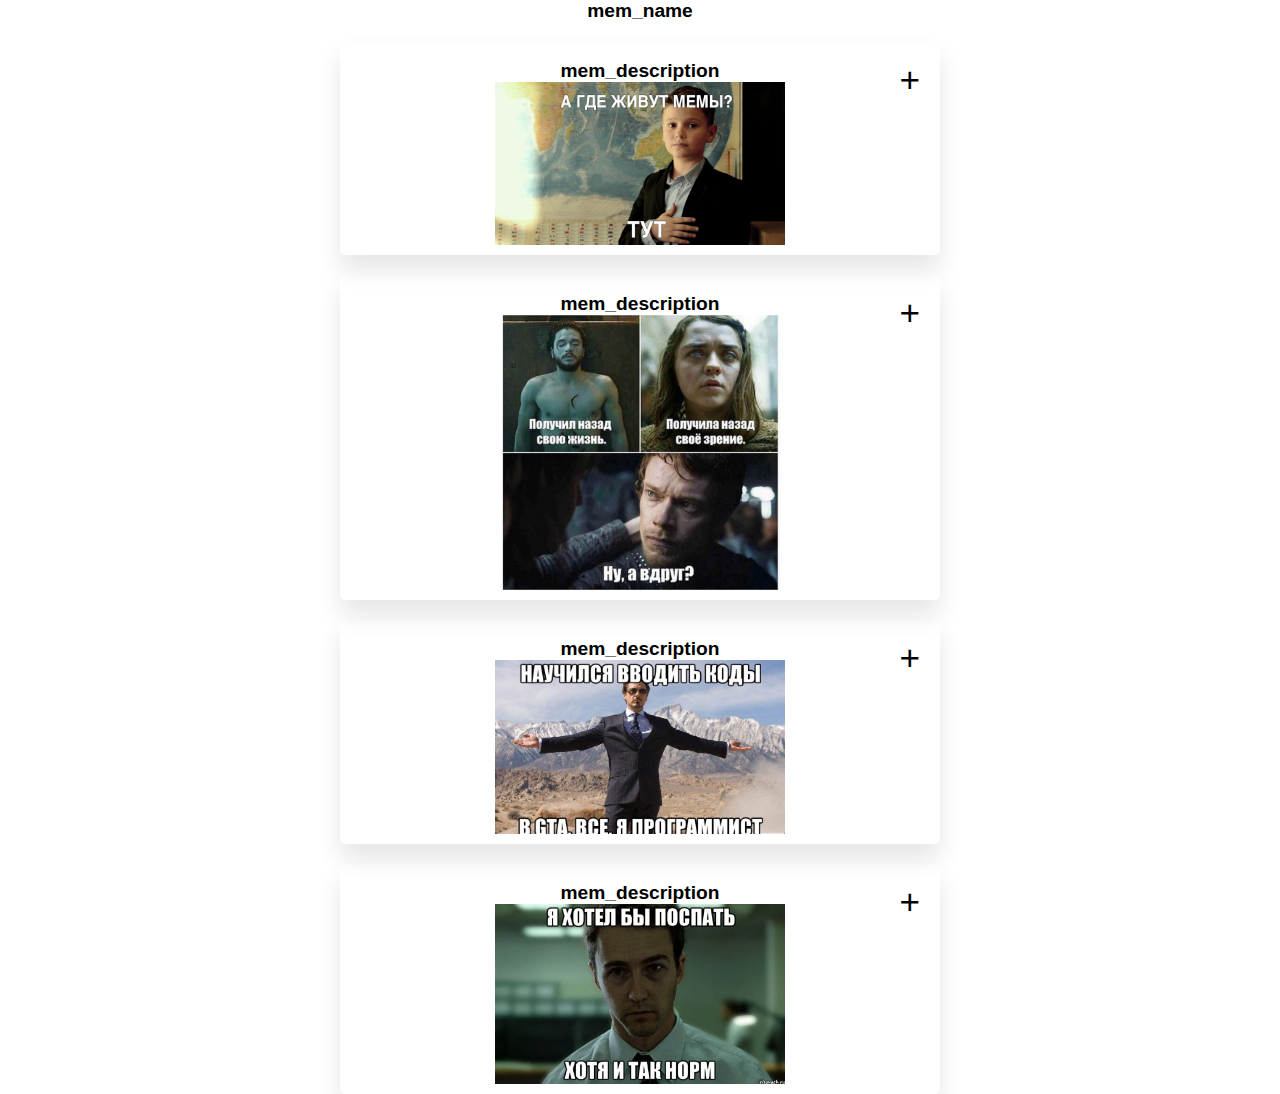
==== cssBayan/index.html @ e83a721f "feat: add media breakpoints (Sun, Mar 12, 2023 02:21:53 AM)" ====
<!DOCTYPE html>
<html lang="en">
<head>
  <meta charset="UTF-8">
  <meta http-equiv="X-UA-Compatible" content="IE=edge">
  <meta name="viewport" content="width=device-width, initial-scale=1.0">
  <title>cssBayan</title>
  <link rel="stylesheet" href="style.css">
</head>
<body>
  <div class="container">
    <h1 class="accord_title">mem_name</h1>
    <div class="tab">
      <input type="radio" name="mem" id="first_mem">
      <label for="first_mem">
       <h2 class="title_description" >mem_description</h2>
       <img src="../cssBayan/img/mem.jpg" alt="mem" class="mem_img">
      </label>
    </div>
    <div class="tab">
      <input type="radio" name="mem1" id="second_mem">
      <label for="second_mem">
       <h2 class="title_description" >mem_description</h2>
       <img src="../cssBayan/img/mem1.jpg" alt="mem2" class="mem_img">
      </label>
    </div>
    <div class="tab">
      <input type="radio" name="mem2" id="third_mem">
      <label for="third_mem">
       <h2 class="title_description" >mem_description</h2>
       <img src="../cssBayan/img/mem2.jpg" alt="mem3" class="mem_img">
      </label>
    </div>
    <div class="tab">
      <input type="radio" name="mem3" id="fours_mem">
      <label for="fours_mem">
       <h2 class="title_description" >mem_description</h2>
       <img src="../cssBayan/img/mem3.jpg" alt="mem4" class="mem_img">
      </label>
    </div>
  </div>
</body>
</html>
---- cssBayan/style.css ----
*{
  margin: 0 auto;
  padding: 0;
  box-sizing: border-box;
  font-family:'Verdana' , sans-serif;
}

body {
  display: flex;
  justify-content: center;
  align-items: center;
  min-height: 100vh;
}

.container {
  margin: 0 40px;
  max-width: 600px;
  flex-direction: column;
  display: flex;
  gap: 20px;
}

.accord_title {
  text-align: center;
}

.container .tab {
  position: relative;
  padding: 0 10px 10px;
  box-shadow: 0 15px 25px rgba(0,0,0,0.1); 
  border-radius: 5px;
  overflow: hidden;
}

.container .tab input {
  appearance: none;
}

.container .tab label {
  display: flex;
  align-items: center;
  flex-direction: column;
  cursor: pointer;
}

.container .tab label::after {
  content: '+';
  position: absolute;
  right: 20px;
  font-size: 2.2em;
  transition: transform 1s;
  color: black;
}

@media (max-width: 1920px) {
 .tab:hover {
  cursor: pointer;
}

.accord_title {
  font-size: 1.2em;
}
.title_description {
  font-size: 1.2em;
}
}

@media (max-width: 820px) {
  .accord_title {
    font-size: 1em;
  }
  .title_description {
    font-size: 1em;
  }
}


@media (max-width: 320px) {
  .accord_title {
      font-size: 0.8em;
  }
  .title_description {
      font-size: 0.8em;
  }
}













.mem_img {
  max-width: 50%;
}
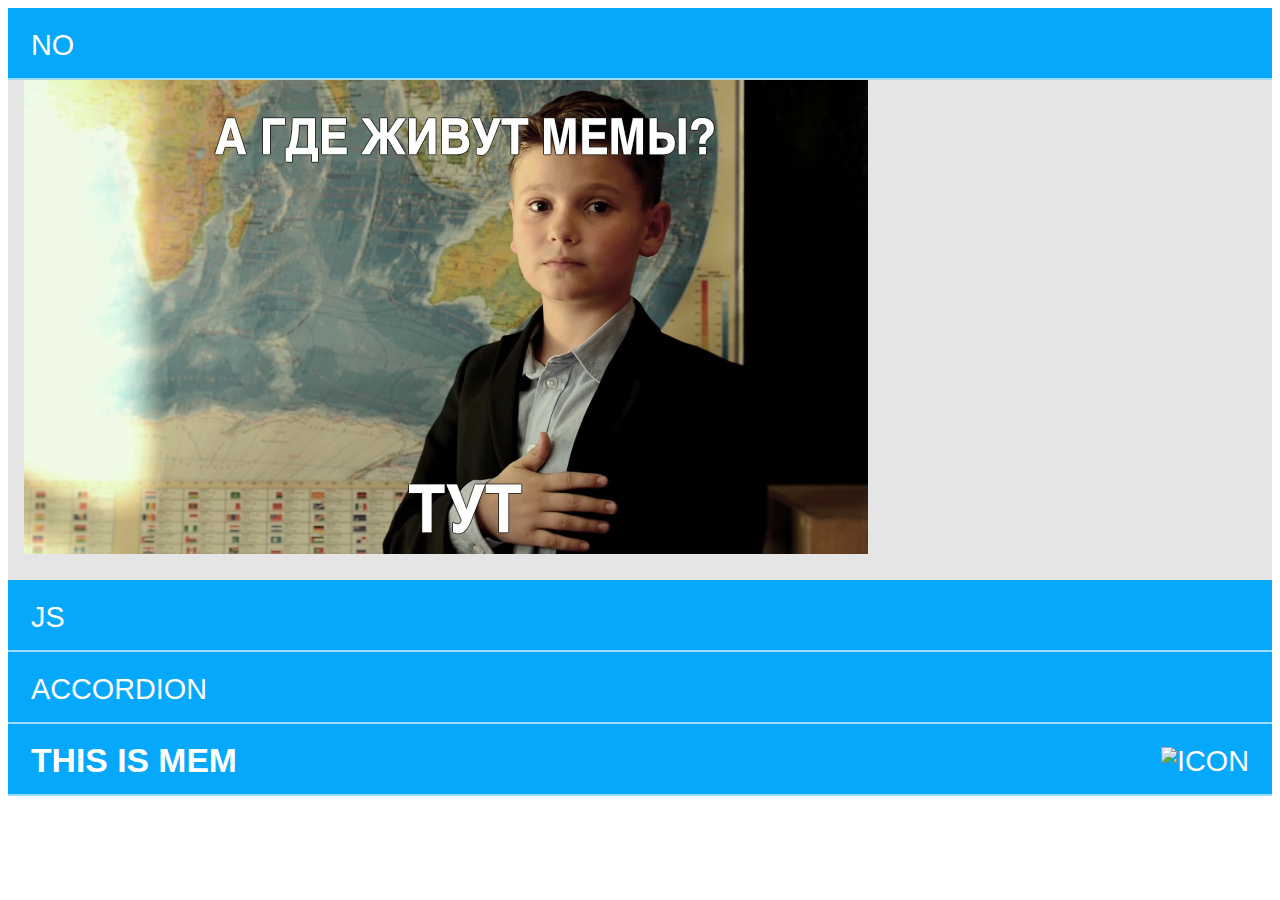
==== commit 8fb860e1: "feat: making a new structure (Mon, Mar 13, 2023 12:07:39 AM)" ====
--- a/cssBayan/index.html
+++ b/cssBayan/index.html
@@ -4,40 +4,41 @@
   <meta charset="UTF-8">
   <meta http-equiv="X-UA-Compatible" content="IE=edge">
   <meta name="viewport" content="width=device-width, initial-scale=1.0">
-  <title>cssBayan</title>
+  <title>Document</title>
   <link rel="stylesheet" href="style.css">
 </head>
 <body>
-  <div class="container">
-    <h1 class="accord_title">mem_name</h1>
-    <div class="tab">
-      <input type="radio" name="mem" id="first_mem">
-      <label for="first_mem">
-       <h2 class="title_description" >mem_description</h2>
-       <img src="../cssBayan/img/mem.jpg" alt="mem" class="mem_img">
-      </label>
-    </div>
-    <div class="tab">
-      <input type="radio" name="mem1" id="second_mem">
-      <label for="second_mem">
-       <h2 class="title_description" >mem_description</h2>
-       <img src="../cssBayan/img/mem1.jpg" alt="mem2" class="mem_img">
-      </label>
-    </div>
-    <div class="tab">
-      <input type="radio" name="mem2" id="third_mem">
-      <label for="third_mem">
-       <h2 class="title_description" >mem_description</h2>
-       <img src="../cssBayan/img/mem2.jpg" alt="mem3" class="mem_img">
-      </label>
-    </div>
-    <div class="tab">
-      <input type="radio" name="mem3" id="fours_mem">
-      <label for="fours_mem">
-       <h2 class="title_description" >mem_description</h2>
-       <img src="../cssBayan/img/mem3.jpg" alt="mem4" class="mem_img">
-      </label>
-    </div>
+
+  <div class="wrapper">
+    <label for="bayan_1">No</label>
+<input type="radio" name="bayan" id="bayan_1" checked>
+<div class="mem_inner">
+    <img src="./img/mem.jpg" alt="">
+</div>
+<label for="bayan_2">JS</label>
+
+<input type="radio" name="bayan" id="bayan_2">
+
+<div class="mem_inner">
+  <img src="./img/mem1.jpg" alt="">
+    
+</div>
+<label for="bayan_3">Accordion</label>
+<input type="radio" name="bayan" id="bayan_3" >
+<div class="mem_inner">
+    <img src="./img/mem2.jpg" alt="">
+</div>
+
+<label for="bayan_4">
+    <h3 class="mem_description">this is mem</h3>
+    <img class="label_ico" src="./img/icon_play.png" alt="icon">
+</label>
+<input type="radio" name="bayan" id="bayan_4" >
+<div class="mem_inner">
+  <img src="./img/mem3.jpg" alt="mem">
+</div>
+
   </div>
+  
 </body>
 </html>--- a/cssBayan/style.css
+++ b/cssBayan/style.css
@@ -1,101 +1,74 @@
-*{
-  margin: 0 auto;
-  padding: 0;
-  box-sizing: border-box;
-  font-family:'Verdana' , sans-serif;
+body {
+  font-weight: 300;
+  font-size: 100%;
+  font-family: "HelveticaNeue-Light", "Helvetica Neue Light", "Helvetica Neue", Helvetica, Arial, "Lucida Grande", sans-serif;
+  line-height: 140%;
 }
 
-body {
-  display: flex;
-  justify-content: center;
-  align-items: center;
-  min-height: 100vh;
+* {
+  -webkit-box-sizing: border-box;
+  -moz-box-sizing: border-box;
+  box-sizing: border-box;
+  -ms-box-sizing: border-box;
 }
 
-.container {
-  margin: 0 40px;
-  max-width: 600px;
-  flex-direction: column;
-  display: flex;
-  gap: 20px;
+input[name='bayan'] {
+  display: none;
 }
 
-.accord_title {
-  text-align: center;
-}
-
-.container .tab {
-  position: relative;
-  padding: 0 10px 10px;
-  box-shadow: 0 15px 25px rgba(0,0,0,0.1); 
-  border-radius: 5px;
-  overflow: hidden;
-}
-
-.container .tab input {
-  appearance: none;
-}
-
-.container .tab label {
+label {
   display: flex;
-  align-items: center;
-  flex-direction: column;
+  justify-content: space-between;
+  padding: 0.8em;
+  width: 100%;
+  height: 2.5em;
+  border-bottom: 0.1em solid hsl(200, 96%, 80%);
+  background: hsl(200, 96%, 50%);
+  color: hsl(0, 100%, 100%);
+  text-transform: uppercase;
+  font-size: 1.8em;
+  line-height: 1em;
   cursor: pointer;
 }
 
-.container .tab label::after {
-  content: '+';
-  position: absolute;
-  right: 20px;
-  font-size: 2.2em;
-  transition: transform 1s;
-  color: black;
-}
-
-@media (max-width: 1920px) {
- .tab:hover {
+label:hover {
+  background: hsl(200, 96%, 40%);
   cursor: pointer;
 }
 
-.accord_title {
-  font-size: 1.2em;
-}
-.title_description {
-  font-size: 1.2em;
-}
+.mem_description {
+  margin: 0;
 }
 
-@media (max-width: 820px) {
-  .accord_title {
-    font-size: 1em;
-  }
-  .title_description {
-    font-size: 1em;
-  }
+.mem_inner {
+  display: block;
+  padding: 0 1em;
+  width: 100%;
+  background: hsl(0, 1%, 90%);
 }
 
+input[name='bayan'] + .mem_inner {
+  overflow: hidden;
+  height: 0;
 
-@media (max-width: 320px) {
-  .accord_title {
-      font-size: 0.8em;
-  }
-  .title_description {
-      font-size: 0.8em;
-  }
+  -webkit-transition: height 1s ease;
+  -moz-transition: height 1s ease;
+  -ms-transition: height 1s ease;
+  -o-transition: height 1s ease;
+  transition: height 1s ease;
 }
 
+input[name='bayan']:checked + .mem_inner {
+  overflow: auto;
+  height: 500px; /* needs a numeric value here to keep transition */
+}
 
+input[name='bayan']:hover + .mem_inner {
+  overflow: auto;
+  height: 500px; /* needs a numeric value here to keep transition */
+}
 
-
-
-
-
-
-
-
-
-
-
-.mem_img {
-  max-width: 50%;
+input[name='bayan']:checked  ~ .label_icon {
+  transform:  rotate(90deg);
+  transition: 0.5s;
 }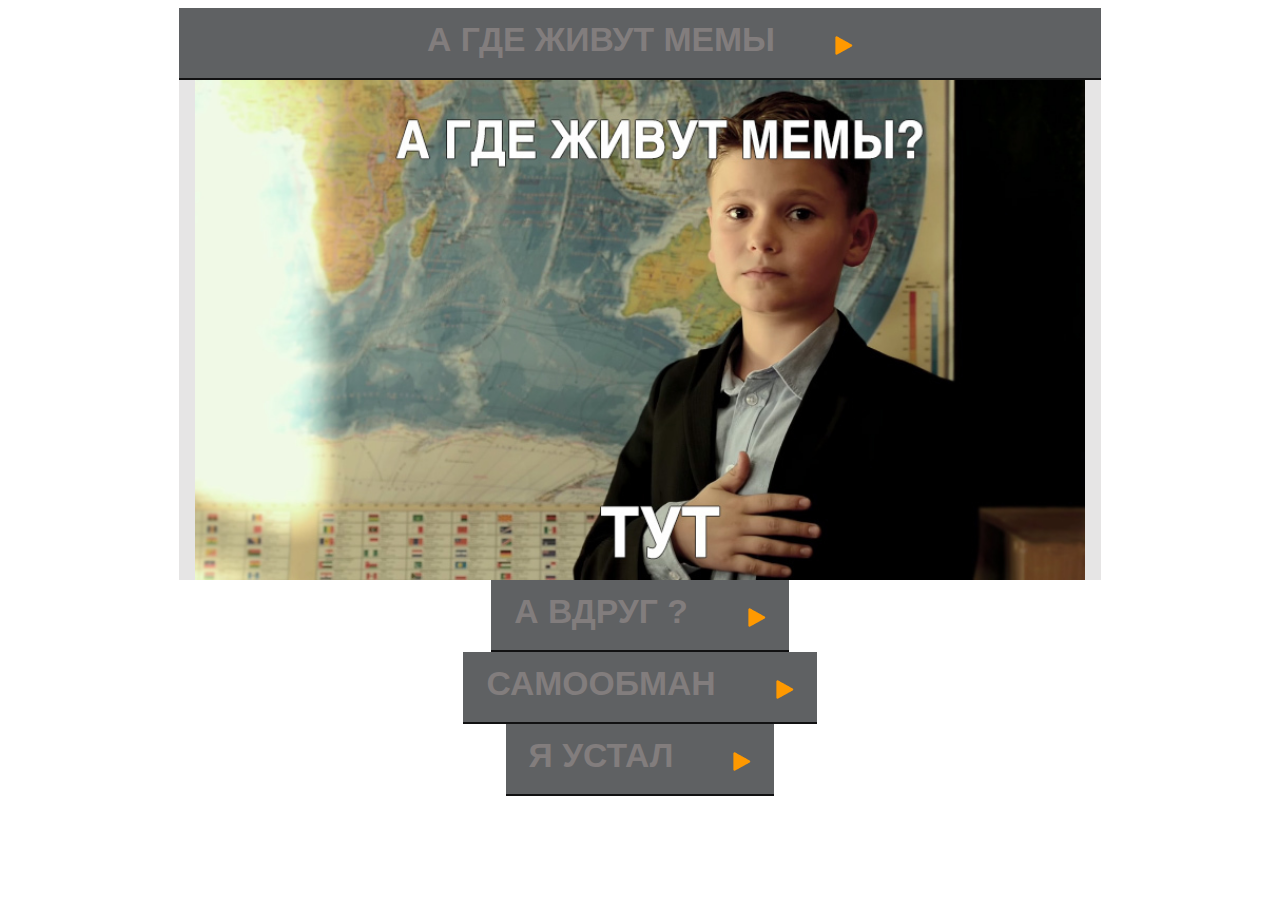
==== commit 73bee197: "feat: add responsive (Mon, Mar 13, 2023 02:17:08 AM)" ====
--- a/cssBayan/index.html
+++ b/cssBayan/index.html
@@ -4,41 +4,57 @@
   <meta charset="UTF-8">
   <meta http-equiv="X-UA-Compatible" content="IE=edge">
   <meta name="viewport" content="width=device-width, initial-scale=1.0">
-  <title>Document</title>
+  <title>Accordeon</title>
   <link rel="stylesheet" href="style.css">
 </head>
 <body>
 
-  <div class="wrapper">
-    <label for="bayan_1">No</label>
-<input type="radio" name="bayan" id="bayan_1" checked>
-<div class="mem_inner">
-    <img src="./img/mem.jpg" alt="">
+<div class="wrapper">
+  <div class="mem_section">
+    <label class="gg" for="bayan_1">
+        <h3 class="mem_description">А где живут мемы</h3>
+        <img class="label_ico" src="./img/icon_play.png" alt="icon">
+    </label>
+    <input type="radio" name="bayan" id="bayan_1" checked>
+    <div class="mem_inner">
+        <img class="mem_img" src="./img/mem.jpg" alt="mem">
+    </div>
+  </div>
+
+  <div class="mem_section">
+    <label class="gg" for="bayan_2">
+      <h3 class="mem_description">А вдруг ?</h3>
+      <img class="label_ico" src="./img/icon_play.png" alt="icon">
+    </label>
+    <input type="radio" name="bayan" id="bayan_2">
+    <div class="mem_inner">
+      <img class="mem_img" src="./img/mem1.jpg" alt="mem">    
+    </div>
+  </div>
+
+  <div class="mem_section">
+    <label class="gg" for="bayan_3">
+      <h3 class="mem_description">Самообман</h3>
+      <img class="label_ico" src="./img/icon_play.png" alt="icon">
+    </label>
+    <input type="radio" name="bayan" id="bayan_3" >
+    <div class="mem_inner">
+        <img class="mem_img" src="./img/mem2.jpg" alt="mem">
+    </div>
+  </div>
+
+  <div class="mem_section">
+    <label class="gg" for="bayan_4">
+      <h3 class="mem_description">Я устал</h3>
+      <img class="label_ico" src="./img/icon_play.png" alt="icon">
+    </label>
+    <input type="radio" name="bayan" id="bayan_4" >
+    <div class="mem_inner">
+      <img class="mem_img" src="./img/mem3.jpg" alt="mem">
+    </div>
+  </div>
+
 </div>
-<label for="bayan_2">JS</label>
-
-<input type="radio" name="bayan" id="bayan_2">
-
-<div class="mem_inner">
-  <img src="./img/mem1.jpg" alt="">
-    
-</div>
-<label for="bayan_3">Accordion</label>
-<input type="radio" name="bayan" id="bayan_3" >
-<div class="mem_inner">
-    <img src="./img/mem2.jpg" alt="">
-</div>
-
-<label for="bayan_4">
-    <h3 class="mem_description">this is mem</h3>
-    <img class="label_ico" src="./img/icon_play.png" alt="icon">
-</label>
-<input type="radio" name="bayan" id="bayan_4" >
-<div class="mem_inner">
-  <img src="./img/mem3.jpg" alt="mem">
-</div>
-
-  </div>
   
 </body>
 </html>--- a/cssBayan/style.css
+++ b/cssBayan/style.css
@@ -2,7 +2,9 @@
   font-weight: 300;
   font-size: 100%;
   font-family: "HelveticaNeue-Light", "Helvetica Neue Light", "Helvetica Neue", Helvetica, Arial, "Lucida Grande", sans-serif;
-  line-height: 140%;
+  display: flex;
+  align-items: center;
+  justify-content: center;
 }
 
 * {
@@ -11,6 +13,14 @@
   box-sizing: border-box;
   -ms-box-sizing: border-box;
 }
+.wrapper {
+  display: flex;
+  flex-direction: column;
+  align-items: center;
+  min-height: 100vh;
+}
+
+
 
 input[name='bayan'] {
   display: none;
@@ -18,13 +28,13 @@
 
 label {
   display: flex;
-  justify-content: space-between;
+  justify-content: center;
   padding: 0.8em;
   width: 100%;
   height: 2.5em;
-  border-bottom: 0.1em solid hsl(200, 96%, 80%);
-  background: hsl(200, 96%, 50%);
-  color: hsl(0, 100%, 100%);
+  border-bottom: 0.1em solid hsl(240, 3%, 7%);
+  background: hsl(210, 2%, 38%);
+  color: hsl(0, 2%, 50%);
   text-transform: uppercase;
   font-size: 1.8em;
   line-height: 1em;
@@ -32,16 +42,23 @@
 }
 
 label:hover {
-  background: hsl(200, 96%, 40%);
+  background: #333;
   cursor: pointer;
 }
 
 .mem_description {
   margin: 0;
+  text-align: center;
+  align-self: flex-end;
+}
+.label_ico {
+ align-self: flex-end;
+ margin-left: 60px;
 }
 
 .mem_inner {
-  display: block;
+  display: flex;
+
   padding: 0 1em;
   width: 100%;
   background: hsl(0, 1%, 90%);
@@ -60,15 +77,86 @@
 
 input[name='bayan']:checked + .mem_inner {
   overflow: auto;
-  height: 500px; /* needs a numeric value here to keep transition */
+  height: 500px; 
 }
 
-input[name='bayan']:hover + .mem_inner {
-  overflow: auto;
-  height: 500px; /* needs a numeric value here to keep transition */
+input[name='bayan']:checked  +.gg ~ .label_icon {
+  transform:  rotate(90deg);
+  transition: 0.5s;
 }
 
-input[name='bayan']:checked  ~ .label_icon {
-  transform:  rotate(90deg);
-  transition: 0.5s;
-}+.mem_img{
+  margin-left: auto;
+  margin-right: auto;
+}
+
+@media screen and (min-width: 1920px) {
+  .mem_img {
+    width: 80%;
+    height: 100%; 
+
+  }
+  .mem_section {
+    width: 900px;
+  }
+
+  input[name='bayan']:hover + .mem_inner {
+    overflow: auto;
+    height: 500px; 
+  }
+  
+
+input[name='bayan']:hover ~ .gg + .mem_description  {
+ color: red;
+}
+.gg:hover .mem_description {
+  color: rgb(15, 91, 204);
+}
+  
+}
+
+@media screen and (max-width: 820px) {
+
+  .wrapper {
+    width: 100%;
+  }
+  .mem_section {
+    width: 100%;
+  .mem_description {
+    font-size: 0.8em ;
+  }
+}
+
+@media screen and (max-width: 320px) {
+  .wrapper {
+    width: 320px;
+  }
+  .mem_section {
+    width: 300px;
+  }
+  .mem_description {
+    font-size: 0.5em ;
+  }
+
+  label {
+    display: flex;
+    justify-content: space-between;
+    padding: 0.8em;
+    width: 100%;
+    height: 4em;
+    border-bottom: 0.1em solid hsl(240, 3%, 7%);
+    background: hsl(210, 2%, 38%);
+    color: hsl(0, 2%, 50%);
+    text-transform: uppercase;
+    font-size: 0.5em;
+    line-height: 0.5em;
+    cursor: pointer;
+  }
+
+  .mem_img {
+    width:100% ;
+    height: 300px; ;
+  }
+}
+
+
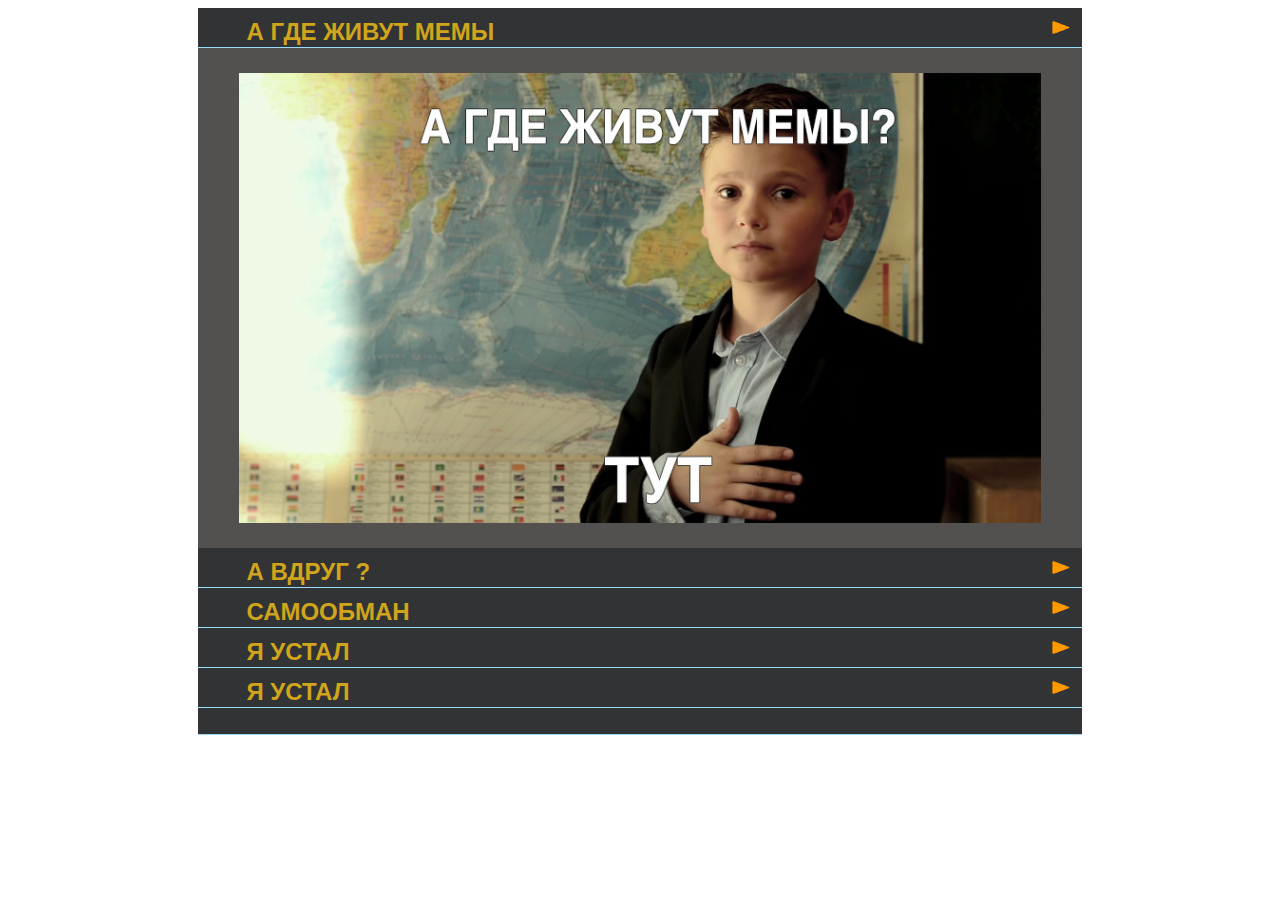
==== commit de871fca: "fix: repear responsive, change structure" ====
--- a/cssBayan/index.html
+++ b/cssBayan/index.html
@@ -46,13 +46,25 @@
   <div class="mem_section">
     <label class="gg" for="bayan_4">
       <h3 class="mem_description">Я устал</h3>
-      <img class="label_ico" src="./img/icon_play.png" alt="icon">
+      <img class="label_ico" src="./img/icon_play.png" alt="icon" >
     </label>
     <input type="radio" name="bayan" id="bayan_4" >
     <div class="mem_inner">
-      <img class="mem_img" src="./img/mem3.jpg" alt="mem">
+      <img class="mem_img" src="./img/mem3.jpg" alt="mem" >
     </div>
   </div>
+
+  <div class="mem_section">
+    <label class="gg" for="bayan_5">
+      <h3 class="mem_description">Я устал</h3>
+      <img class="label_ico" src="./img/icon_play.png" alt="icon" >
+    </label>
+    <input type="radio" name="bayan" id="bayan_5" >
+    <label class="test" for="bayan_5">
+      <img class="mem_img" src="./img/mem3.jpg" alt="mem" >
+    </label>
+  </div>
+
 
 </div>
   
--- a/cssBayan/style.css
+++ b/cssBayan/style.css
@@ -1,26 +1,41 @@
 body {
+  display: flex;
+  justify-content: center;
   font-weight: 300;
   font-size: 100%;
   font-family: "HelveticaNeue-Light", "Helvetica Neue Light", "Helvetica Neue", Helvetica, Arial, "Lucida Grande", sans-serif;
-  display: flex;
-  align-items: center;
-  justify-content: center;
+  line-height: 140%;
 }
 
 * {
-  -webkit-box-sizing: border-box;
-  -moz-box-sizing: border-box;
   box-sizing: border-box;
-  -ms-box-sizing: border-box;
 }
+
 .wrapper {
   display: flex;
   flex-direction: column;
-  align-items: center;
-  min-height: 100vh;
+  justify-content: center;
+  background: hsl(0, 2%, 32%);
+  width: 90%;
+  
 }
 
+.mem_section {
+  display: flex;
+  flex-direction: column;
+}
 
+.mem_inner {
+  display: flex;
+  justify-content: center;
+  align-items: center;
+  margin: 0 auto;
+}
+
+.mem_img {
+  max-width: 95%;
+  max-height: 100%;
+}
 
 input[name='bayan'] {
   display: none;
@@ -28,135 +43,125 @@
 
 label {
   display: flex;
-  justify-content: center;
+  justify-content: space-between;
   padding: 0.8em;
   width: 100%;
   height: 2.5em;
-  border-bottom: 0.1em solid hsl(240, 3%, 7%);
-  background: hsl(210, 2%, 38%);
-  color: hsl(0, 2%, 50%);
+  border-bottom: 0.1em solid hsl(200, 96%, 80%);
+  background: hsl(210, 2%, 20%);
+  color: hsl(46, 77%, 46%);
+}
+
+.mem_description {
+  font-size: 0.8em;
   text-transform: uppercase;
-  font-size: 1.8em;
-  line-height: 1em;
+}
+
+label:hover  {
+  background: hsl(180, 8%, 29%);
   cursor: pointer;
 }
 
-label:hover {
-  background: #333;
-  cursor: pointer;
+label:hover .label_ico {
+  rotate: 90deg;
+}
+
+label:hover .mem_description {
+  color: hsl(42, 94%, 49%) ;
 }
 
 .mem_description {
   margin: 0;
-  text-align: center;
-  align-self: flex-end;
 }
-.label_ico {
- align-self: flex-end;
- margin-left: 60px;
-}
-
-.mem_inner {
-  display: flex;
-
-  padding: 0 1em;
-  width: 100%;
-  background: hsl(0, 1%, 90%);
-}
-
 input[name='bayan'] + .mem_inner {
   overflow: hidden;
   height: 0;
-
-  -webkit-transition: height 1s ease;
-  -moz-transition: height 1s ease;
-  -ms-transition: height 1s ease;
-  -o-transition: height 1s ease;
   transition: height 1s ease;
 }
 
 input[name='bayan']:checked + .mem_inner {
   overflow: auto;
-  height: 500px; 
+  height: 700px; 
 }
 
-input[name='bayan']:checked  +.gg ~ .label_icon {
-  transform:  rotate(90deg);
-  transition: 0.5s;
+input[name='bayan']:hover + .mem_inner {
+  overflow: auto;
+  height: 500px;
 }
 
-.mem_img{
-  margin-left: auto;
-  margin-right: auto;
+input[name = 'bayan'] ~ .mem_inner + .mem_img {
+  height: 0;
+  width: 0;
 }
 
-@media screen and (min-width: 1920px) {
-  .mem_img {
-    width: 80%;
-    height: 100%; 
-
-  }
-  .mem_section {
-    width: 900px;
-  }
-
-  input[name='bayan']:hover + .mem_inner {
-    overflow: auto;
-    height: 500px; 
-  }
-  
-
-input[name='bayan']:hover ~ .gg + .mem_description  {
- color: red;
-}
-.gg:hover .mem_description {
-  color: rgb(15, 91, 204);
-}
-  
-}
-
-@media screen and (max-width: 820px) {
-
-  .wrapper {
-    width: 100%;
-  }
-  .mem_section {
-    width: 100%;
-  .mem_description {
-    font-size: 0.8em ;
+@media screen and (min-width:320px){
+  input[name='bayan']:checked + .mem_inner {
+    height: 300px; 
   }
 }
 
-@media screen and (max-width: 320px) {
-  .wrapper {
-    width: 320px;
-  }
-  .mem_section {
-    width: 300px;
-  }
-  .mem_description {
-    font-size: 0.5em ;
+ @media screen and (min-width: 820px) {
+
+  input[name = 'bayan']:checked + .mem_inner {
+    height: 500px;
   }
 
-  label {
-    display: flex;
-    justify-content: space-between;
-    padding: 0.8em;
-    width: 100%;
-    height: 4em;
-    border-bottom: 0.1em solid hsl(240, 3%, 7%);
-    background: hsl(210, 2%, 38%);
-    color: hsl(0, 2%, 50%);
-    text-transform: uppercase;
-    font-size: 0.5em;
-    line-height: 0.5em;
-    cursor: pointer;
+  .mem_description {
+    font-size: 1.5em;
+    padding-left: 1.5em;
   }
 
-  .mem_img {
-    width:100% ;
-    height: 300px; ;
+  .wrapper {
+    width: 70%;
   }
+ }
+
+ @media screen and (min-width: 1920px) {
+  .mem_description {
+    font-size: 1.9em;
+  }
+
+  .wrapper {
+    max-width: 50%;
+  }
+ }
+  
+
+.test_label {
+  display: flex;
+  flex-direction: column;
+  flex-wrap: wrap;
+  justify-content: center;
+}
+/* /////////////////////////////////////////////////////////////////////////// */
+
+
+input[name='bayan'] + .test {
+  overflow: hidden;
+  height: 0;
+  transition: height 1s ease;
 }
 
+input[name='bayan']:checked + .test {
+  overflow: auto;
+  height: 700px; 
+}
 
+input[name='bayan']:hover + .test {
+  overflow: auto;
+  height: 500px;
+}
+
+.gg:hover .test .mem_img  {
+  overflow: auto;
+  height: 700px; 
+}
+
+.mem_img:hover h3 {
+  color: aqua;
+}
+
+.test {
+  display: flex;
+  justify-content: center;
+}
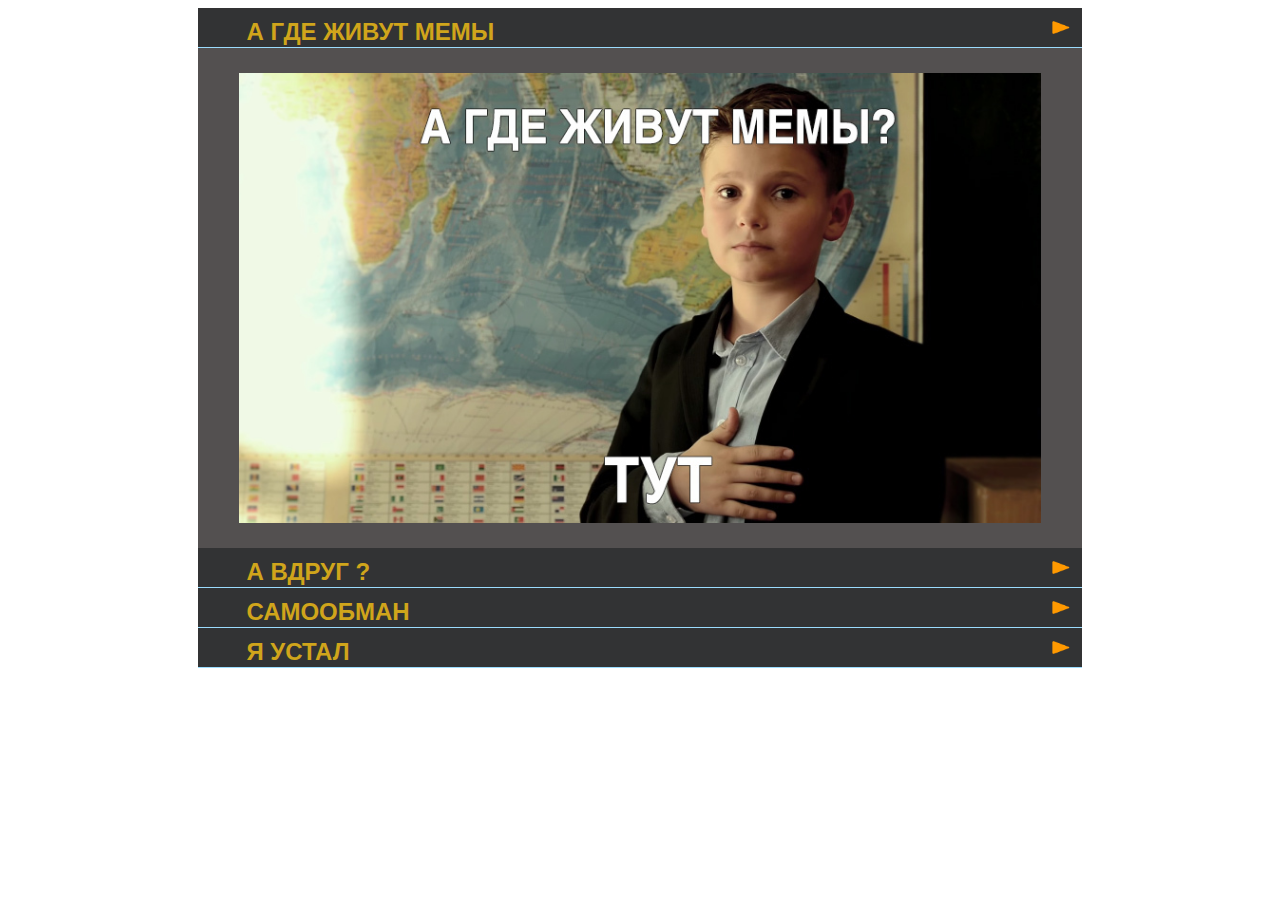
==== commit e94663f2: "fix: delete last section" ====
--- a/cssBayan/index.html
+++ b/cssBayan/index.html
@@ -53,19 +53,6 @@
       <img class="mem_img" src="./img/mem3.jpg" alt="mem" >
     </div>
   </div>
-
-  <div class="mem_section">
-    <label class="gg" for="bayan_5">
-      <h3 class="mem_description">Я устал</h3>
-      <img class="label_ico" src="./img/icon_play.png" alt="icon" >
-    </label>
-    <input type="radio" name="bayan" id="bayan_5" >
-    <label class="test" for="bayan_5">
-      <img class="mem_img" src="./img/mem3.jpg" alt="mem" >
-    </label>
-  </div>
-
-
 </div>
   
 </body>
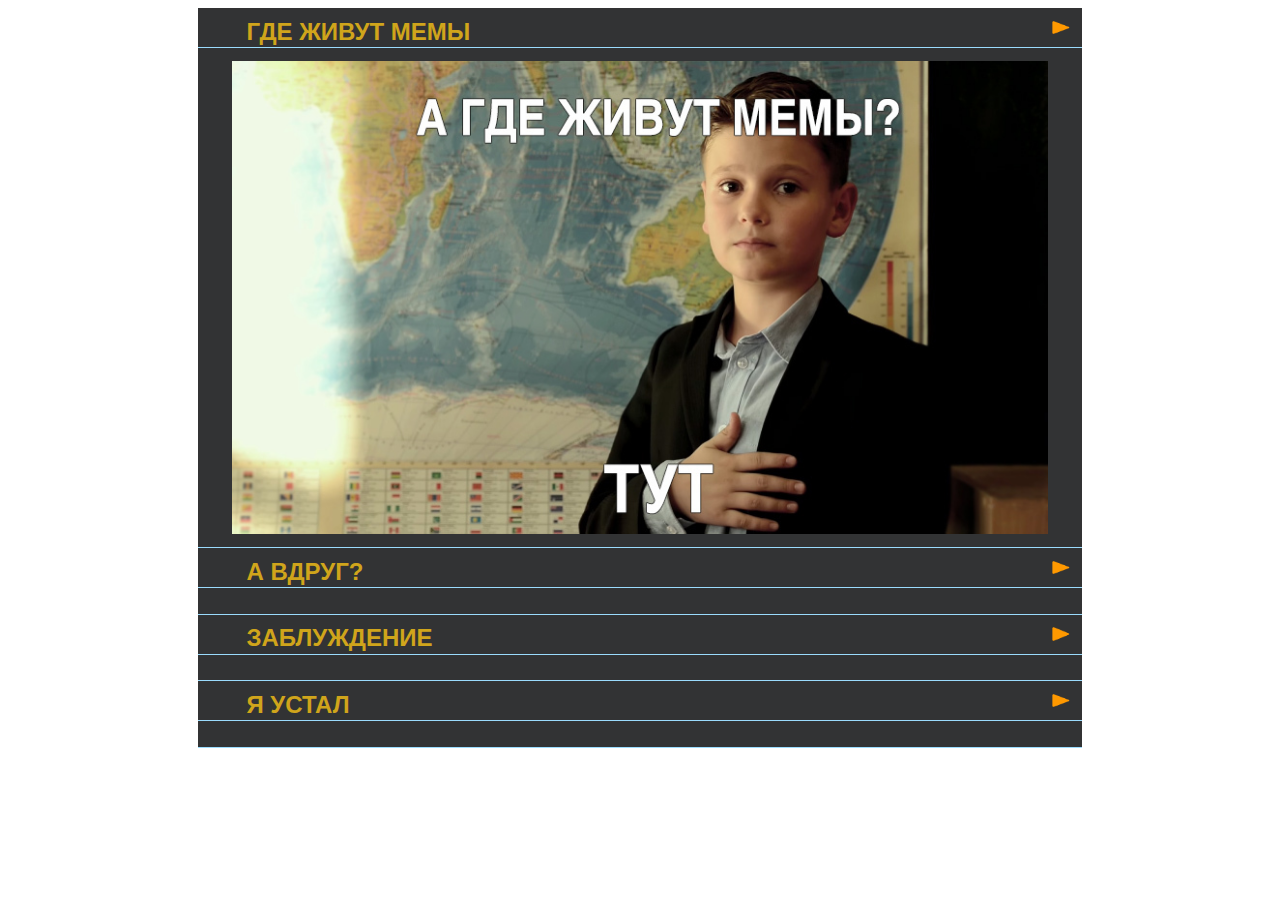
==== commit c6033d9b: "feat: add hover at img" ====
--- a/cssBayan/index.html
+++ b/cssBayan/index.html
@@ -2,57 +2,54 @@
 <html lang="en">
 <head>
   <meta charset="UTF-8">
-  <meta http-equiv="X-UA-Compatible" content="IE=edge">
+  <meta http-equiv="X-UA-Compatible" content="bayan">
   <meta name="viewport" content="width=device-width, initial-scale=1.0">
   <title>Accordeon</title>
   <link rel="stylesheet" href="style.css">
 </head>
 <body>
-
 <div class="wrapper">
   <div class="mem_section">
-    <label class="gg" for="bayan_1">
-        <h3 class="mem_description">А где живут мемы</h3>
-        <img class="label_ico" src="./img/icon_play.png" alt="icon">
-    </label>
-    <input type="radio" name="bayan" id="bayan_1" checked>
-    <div class="mem_inner">
-        <img class="mem_img" src="./img/mem.jpg" alt="mem">
+    <div class="mem_section">
+      <label class="gg" for="bayan_1">
+        <h3 class="mem_description">Где живут мемы</h3>
+        <img class="label_ico" src="./img/icon_play.png" alt="icon" >
+      </label>
+      <input type="radio" name="bayan" id="bayan_1" checked >
+      <label class="test" for="bayan_1">
+        <img class="mem_img" src="./img/mem.jpg" alt="mem" >
+      </label>
     </div>
-  </div>
-
-  <div class="mem_section">
-    <label class="gg" for="bayan_2">
-      <h3 class="mem_description">А вдруг ?</h3>
-      <img class="label_ico" src="./img/icon_play.png" alt="icon">
-    </label>
-    <input type="radio" name="bayan" id="bayan_2">
-    <div class="mem_inner">
-      <img class="mem_img" src="./img/mem1.jpg" alt="mem">    
+    <div class="mem_section">
+      <label class="gg" for="bayan_2">
+        <h3 class="mem_description">А вдруг?</h3>
+        <img class="label_ico" src="./img/icon_play.png" alt="icon" >
+      </label>
+      <input type="radio" name="bayan" id="bayan_2" >
+      <label class="test" for="bayan_2">
+        <img class="mem_img" src="./img/mem1.jpg" alt="mem" >
+      </label>
     </div>
-  </div>
-
-  <div class="mem_section">
-    <label class="gg" for="bayan_3">
-      <h3 class="mem_description">Самообман</h3>
-      <img class="label_ico" src="./img/icon_play.png" alt="icon">
-    </label>
-    <input type="radio" name="bayan" id="bayan_3" >
-    <div class="mem_inner">
-        <img class="mem_img" src="./img/mem2.jpg" alt="mem">
+    <div class="mem_section">
+      <label class="gg" for="bayan_3">
+        <h3 class="mem_description">Заблуждение</h3>
+        <img class="label_ico" src="./img/icon_play.png" alt="icon" >
+      </label>
+      <input type="radio" name="bayan" id="bayan_3" >
+      <label class="test" for="bayan_3">
+        <img class="mem_img" src="./img/mem2.jpg" alt="mem" >
+      </label>
     </div>
-  </div>
-
-  <div class="mem_section">
-    <label class="gg" for="bayan_4">
-      <h3 class="mem_description">Я устал</h3>
-      <img class="label_ico" src="./img/icon_play.png" alt="icon" >
-    </label>
-    <input type="radio" name="bayan" id="bayan_4" >
-    <div class="mem_inner">
-      <img class="mem_img" src="./img/mem3.jpg" alt="mem" >
+    <div class="mem_section">
+      <label class="gg" for="bayan_4">
+        <h3 class="mem_description">Я устал</h3>
+        <img class="label_ico" src="./img/icon_play.png" alt="icon" >
+      </label>
+      <input type="radio" name="bayan" id="bayan_4" >
+      <label class="test" for="bayan_4">
+        <img class="mem_img" src="./img/mem3.jpg" alt="mem" >
+      </label>
     </div>
-  </div>
 </div>
   
 </body>
--- a/cssBayan/style.css
+++ b/cssBayan/style.css
@@ -79,30 +79,15 @@
   transition: height 1s ease;
 }
 
-input[name='bayan']:checked + .mem_inner {
-  overflow: auto;
-  height: 700px; 
-}
-
-input[name='bayan']:hover + .mem_inner {
-  overflow: auto;
-  height: 500px;
-}
-
-input[name = 'bayan'] ~ .mem_inner + .mem_img {
-  height: 0;
-  width: 0;
-}
-
 @media screen and (min-width:320px){
-  input[name='bayan']:checked + .mem_inner {
+  input[name='bayan']:checked + .test {
     height: 300px; 
   }
 }
 
  @media screen and (min-width: 820px) {
 
-  input[name = 'bayan']:checked + .mem_inner {
+  input[name = 'bayan']:checked + .test {
     height: 500px;
   }
 
@@ -147,11 +132,6 @@
   height: 700px; 
 }
 
-input[name='bayan']:hover + .test {
-  overflow: auto;
-  height: 500px;
-}
-
 .gg:hover .test .mem_img  {
   overflow: auto;
   height: 700px; 
@@ -165,3 +145,31 @@
   display: flex;
   justify-content: center;
 }
+
+@media screen and (min-width:320px) {
+  input[name='bayan']:checked + .test {
+    overflow: auto;
+    height: auto; 
+  }
+}
+
+@media screen and (min-width:820px) {
+  input[name='bayan']:checked + .test {
+    overflow: auto;
+    height: 500px; 
+  }
+}
+
+@media (hover) {
+  input[name='bayan']:hover + .test {
+  overflow: auto;
+  height: 500px;
+}
+
+.gp:hover {
+  cursor: pointer;
+}
+
+}
+
+  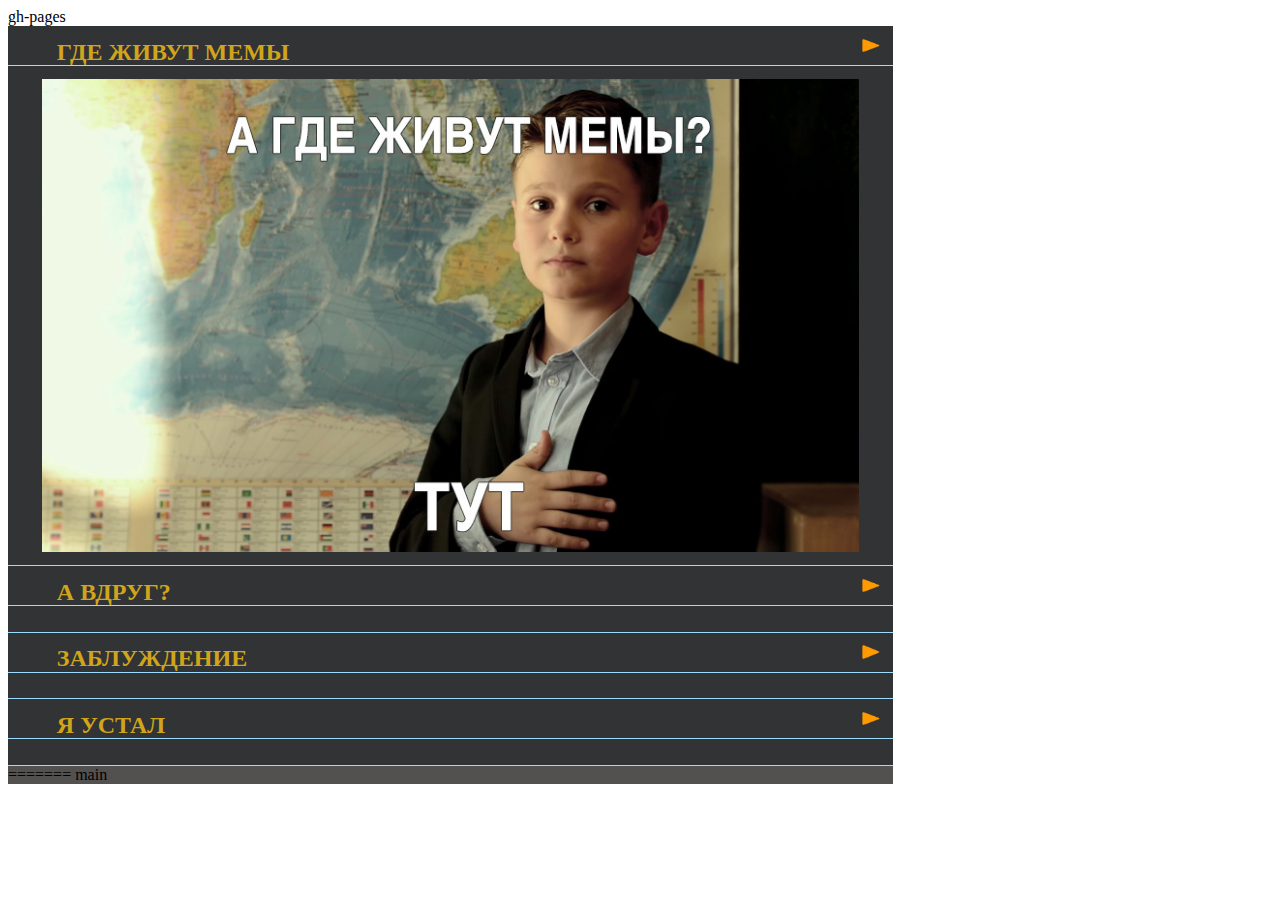
==== commit 5ae84c33: "Merge branch 'main' into gh-pages" ====
--- a/cssBayan/index.html
+++ b/cssBayan/index.html
@@ -1,3 +1,4 @@
+ gh-pages
 <!DOCTYPE html>
 <html lang="en">
 <head>
@@ -53,4 +54,6 @@
 </div>
   
 </body>
-</html>+</html>
+=======
+ main
--- a/cssBayan/style.css
+++ b/cssBayan/style.css
@@ -1,3 +1,4 @@
+ gh-pages
 body {
   display: flex;
   justify-content: center;
@@ -172,4 +173,6 @@
 
 }
 
-  +  
+=======
+ main
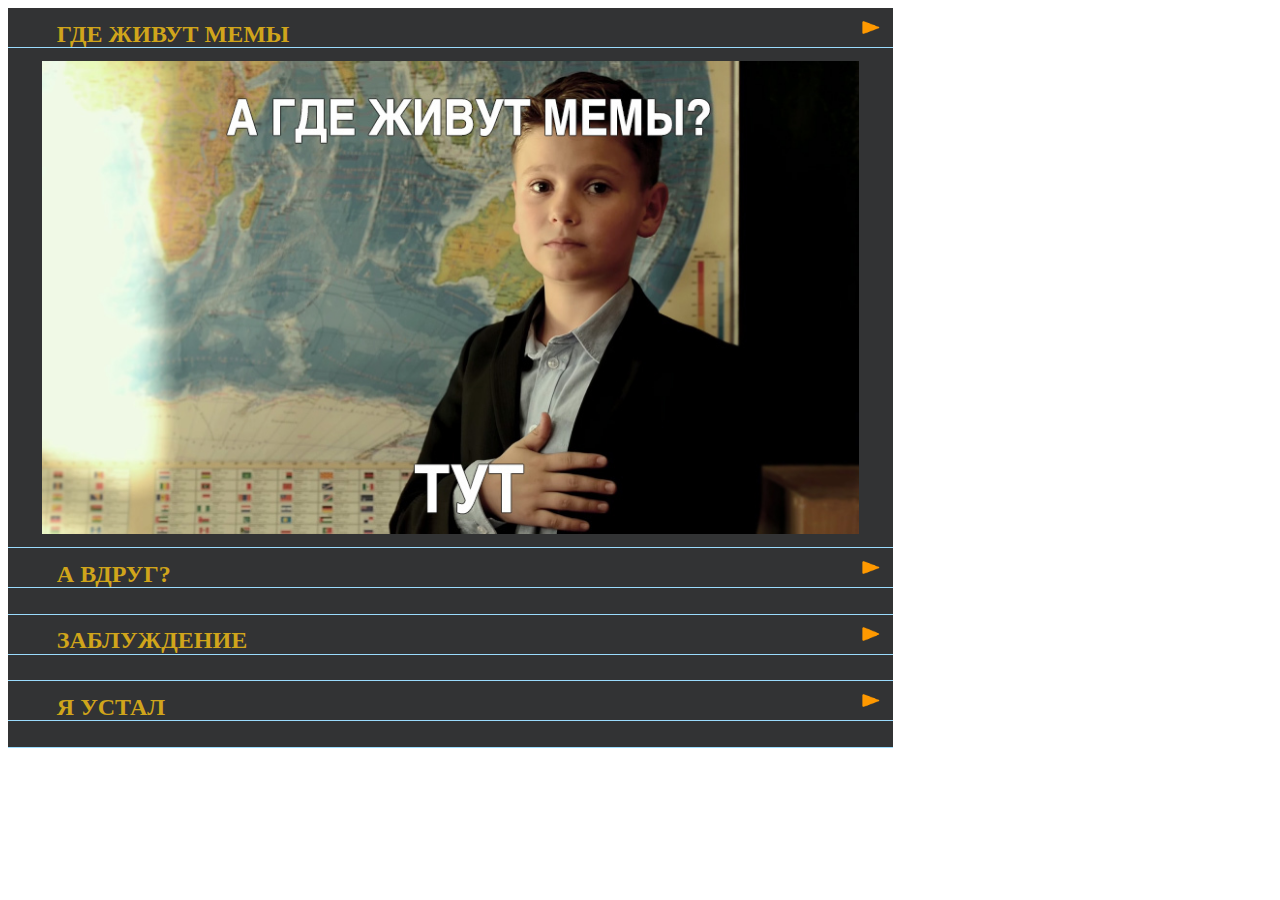
==== commit e6a716a5: "fix:hover:hover" ====
--- a/cssBayan/index.html
+++ b/cssBayan/index.html
@@ -1,4 +1,3 @@
- gh-pages
 <!DOCTYPE html>
 <html lang="en">
 <head>
@@ -55,5 +54,3 @@
   
 </body>
 </html>
-=======
- main
--- a/cssBayan/style.css
+++ b/cssBayan/style.css
@@ -161,7 +161,7 @@
   }
 }
 
-@media (hover) {
+@media (hover:hover) {
   input[name='bayan']:hover + .test {
   overflow: auto;
   height: 500px;
@@ -171,8 +171,4 @@
   cursor: pointer;
 }
 
-}
-
-  
-=======
- main
+}